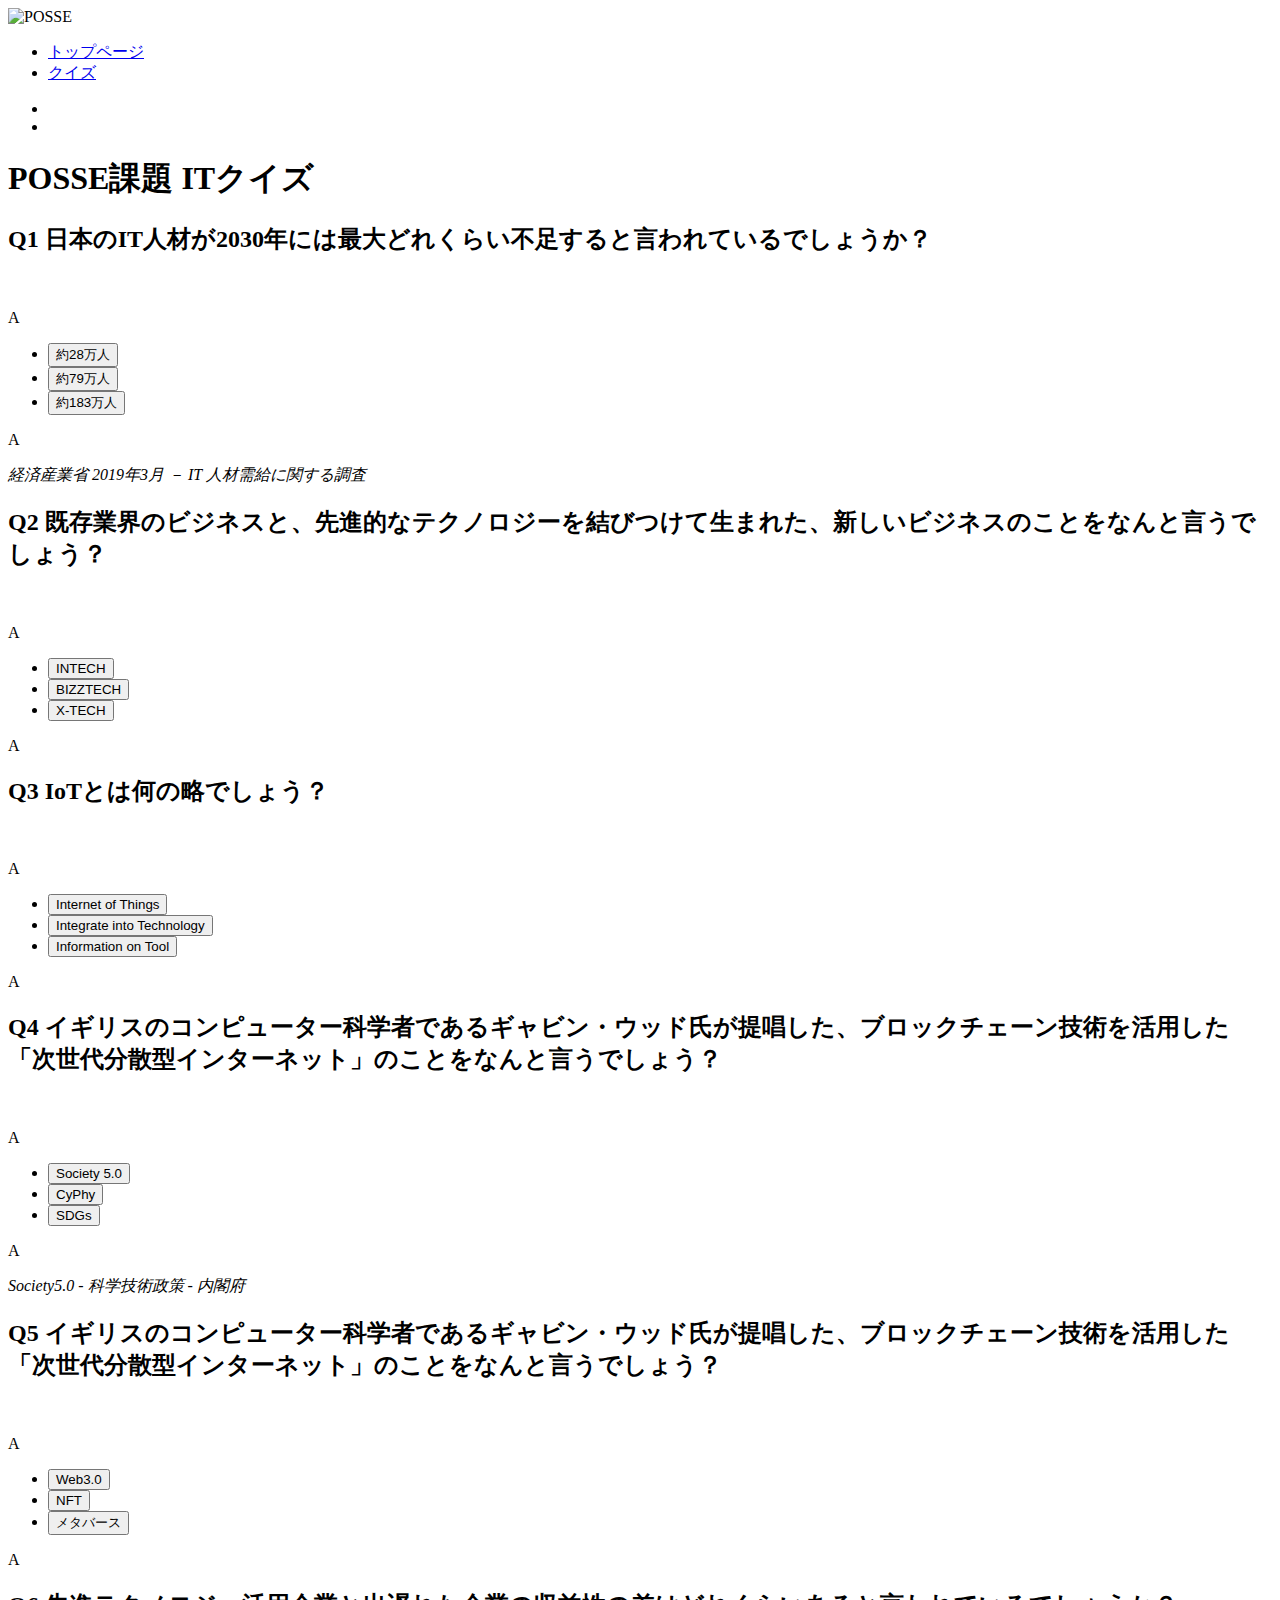
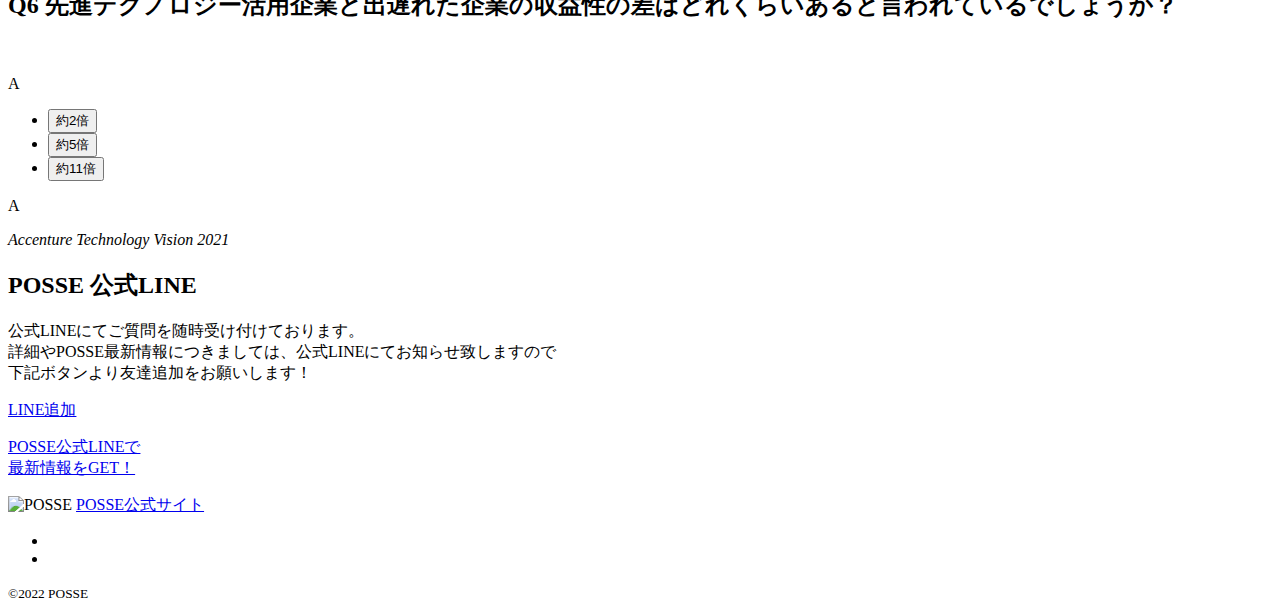
==== index.html @ 59a95216 "first commit" ====
<!DOCTYPE html>
<html lang="ja">

<head>
  <meta charset="UTF-8">
  <meta http-equiv="X-UA-Compatible" content="IE=edge">
  <meta name="viewport" content="width=device-width, initial-scale=1.0">
  <title>ITクイズ | POSSE 初めてのWeb制作</title>
  <!-- スタイルシート読み込み -->
  <link rel="stylesheet" href="../assets/styles/common.css">
  <!-- Google Fonts読み込み -->
  <link rel="preconnect" href="https://fonts.googleapis.com">
  <link rel="preconnect" href="https://fonts.gstatic.com" crossorigin>
  <link
    href="https://fonts.googleapis.com/css2?family=Noto+Sans+JP:wght@400;700&family=Plus+Jakarta+Sans:wght@400;700&display=swap"
    rel="stylesheet">
  <script src="../assets/scripts/quiz.js" defer></script>
</head>

<body>
  <header class="l-header p-header">
    <div class="p-header__logo"><img src="../assets/img/logo.svg" alt="POSSE"></div>
    <nav class="p-header__nav">
      <ul class="p-header__nav__list">
        <li class="p-header__nav__item">
          <a href="../" class="p-header__nav__item__link">トップページ</a>
        </li>
        <li class="p-header__nav__item">
          <a href="./quiz/" class="p-header__nav__item__link">クイズ</a>
        </li>
      </ul>
    </nav>
    <ul class="p-header__sns p-sns">
      <li class="p-sns__item">
        <a href="https://twitter.com/posse_program" target="_blank" rel="noopener noreferrer" class="p-sns__item__link"
          aria-label="Twitter">
          <i class="u-icon__twitter"></i>
        </a>
      </li>
      <li class="p-sns__item">
        <a href="https://www.instagram.com/posse_programming/" target="_blank" rel="noopener noreferrer"
          class="p-sns__item__link" aria-label="instagram">
          <i class="u-icon__instagram"></i>
        </a>
      </li>
    </ul>
  </header>
  <!-- /.l-header .p-header -->

  <main class="l-main">
    <section class="p-hero p-quiz-hero">
      <div class="l-container">
        <h1 class="p-hero__title">
          <span class="p-hero__title__label">POSSE課題</span>
          <span class="p-hero__title__inline">ITクイズ</span>
        </h1>
      </div>
    </section>
    <!-- /.p-hero .p-quiz-hero -->

    <div class="p-quiz-container l-container">
      <section class="p-quiz-box js-quiz" data-quiz="0">
        <div class="p-quiz-box__question">
          <h2 class="p-quiz-box__question__title">
            <span class="p-quiz-box__label">Q1</span>
            <span class="p-quiz-box__question__title__text">日本のIT人材が2030年には最大どれくらい不足すると言われているでしょうか？</span>
          </h2>
          <figure class="p-quiz-box__question__image">
            <img src="../assets/img/quiz/img-quiz01.png" alt="">
          </figure>
        </div>
        <div class="p-quiz-box__answer">
          <span class="p-quiz-box__label p-quiz-box__label--accent">A</span>
          <ul class="p-quiz-box__answer__list">
            <li class="p-quiz-box__answer__item">
              <button class="p-quiz-box__answer__button js-answer" data-answer="0">
                約28万人<i class="u-icon__arrow"></i>
              </button>
            </li>
            <li class="p-quiz-box__answer__item">
              <button class="p-quiz-box__answer__button js-answer" data-answer="1">
                約79万人<i class="u-icon__arrow"></i>
              </button>
            </li>
            <li class="p-quiz-box__answer__item">
              <button class="p-quiz-box__answer__button js-answer" data-answer="2">
                約183万人<i class="u-icon__arrow"></i>
              </button>
            </li>
          </ul>
          <div class="p-quiz-box__answer__correct js-answerBox">
            <p class="p-quiz-box__answer__correct__title js-answerTitle"></p>
            <p class="p-quiz-box__answer__correct__content">
              <span class="p-quiz-box__answer__correct__content__label">A</span>
              <span class="js-answerText"></span>
            </p>
          </div>
        </div>
        <cite class="p-quiz-box__note">
          <i class="u-icon__note"></i>経済産業省 2019年3月 － IT 人材需給に関する調査
        </cite>
      </section>
      <!-- ./p-quiz-box -->

      <section class="p-quiz-box js-quiz" data-quiz="1">
        <div class="p-quiz-box__question">
          <h2 class="p-quiz-box__question__title">
            <span class="p-quiz-box__label">Q2</span>
            <span class="p-quiz-box__question__title__text">既存業界のビジネスと、先進的なテクノロジーを結びつけて生まれた、新しいビジネスのことをなんと言うでしょう？</span>
          </h2>
          <figure class="p-quiz-box__question__image">
            <img src="../assets/img/quiz/img-quiz02.png" alt="">
          </figure>
        </div>
        <div class="p-quiz-box__answer">
          <span class="p-quiz-box__label p-quiz-box__label--accent">A</span>
          <ul class="p-quiz-box__answer__list">
            <li class="p-quiz-box__answer__item">
              <button class="p-quiz-box__answer__button js-answer" data-answer="0">
                INTECH<i class="u-icon__arrow"></i>
              </button>
            </li>
            <li class="p-quiz-box__answer__item">
              <button class="p-quiz-box__answer__button js-answer" data-answer="1">
                BIZZTECH<i class="u-icon__arrow"></i>
              </button>
            </li>
            <li class="p-quiz-box__answer__item">
              <button class="p-quiz-box__answer__button js-answer" data-answer="2">
                X-TECH<i class="u-icon__arrow"></i>
              </button>
            </li>
          </ul>
          <div class="p-quiz-box__answer__correct js-answerBox">
            <p class="p-quiz-box__answer__correct__title js-answerTitle"></p>
            <p class="p-quiz-box__answer__correct__content">
              <span class="p-quiz-box__answer__correct__content__label">A</span>
              <span class="js-answerText"></span>
            </p>
          </div>
        </div>
      </section>
      <!-- ./p-quiz-box -->

      <section class="p-quiz-box js-quiz" data-quiz="2">
        <div class="p-quiz-box__question">
          <h2 class="p-quiz-box__question__title">
            <span class="p-quiz-box__label">Q3</span>
            <span class="p-quiz-box__question__title__text">IoTとは何の略でしょう？</span>
          </h2>
          <figure class="p-quiz-box__question__image">
            <img src="../assets/img/quiz/img-quiz03.png" alt="">
          </figure>
        </div>
        <div class="p-quiz-box__answer">
          <span class="p-quiz-box__label p-quiz-box__label--accent">A</span>
          <ul class="p-quiz-box__answer__list">
            <li class="p-quiz-box__answer__item">
              <button class="p-quiz-box__answer__button js-answer" data-answer="0">
                Internet of Things<i class="u-icon__arrow"></i>
              </button>
            </li>
            <li class="p-quiz-box__answer__item">
              <button class="p-quiz-box__answer__button js-answer" data-answer="1">
                Integrate into Technology<i class="u-icon__arrow"></i>
              </button>
            </li>
            <li class="p-quiz-box__answer__item">
              <button class="p-quiz-box__answer__button js-answer" data-answer="2">
                Information on Tool<i class="u-icon__arrow"></i>
              </button>
            </li>
          </ul>
          <div class="p-quiz-box__answer__correct js-answerBox">
            <p class="p-quiz-box__answer__correct__title js-answerTitle"></p>
            <p class="p-quiz-box__answer__correct__content">
              <span class="p-quiz-box__answer__correct__content__label">A</span>
              <span class="js-answerText"></span>
            </p>
          </div>
        </div>
      </section>
      <!-- ./p-quiz-box -->

      <section class="p-quiz-box js-quiz" data-quiz="3">
        <div class="p-quiz-box__question">
          <h2 class="p-quiz-box__question__title">
            <span class="p-quiz-box__label">Q4</span>
            <span
              class="p-quiz-box__question__title__text">イギリスのコンピューター科学者であるギャビン・ウッド氏が提唱した、ブロックチェーン技術を活用した「次世代分散型インターネット」のことをなんと言うでしょう？</span>
          </h2>
          <figure class="p-quiz-box__question__image">
            <img src="../assets/img/quiz/img-quiz04.png" alt="">
          </figure>
        </div>
        <div class="p-quiz-box__answer">
          <span class="p-quiz-box__label p-quiz-box__label--accent">A</span>
          <ul class="p-quiz-box__answer__list">
            <li class="p-quiz-box__answer__item">
              <button class="p-quiz-box__answer__button js-answer" data-answer="0">
                Society 5.0<i class="u-icon__arrow"></i>
              </button>
            </li>
            <li class="p-quiz-box__answer__item">
              <button class="p-quiz-box__answer__button js-answer" data-answer="1">
                CyPhy<i class="u-icon__arrow"></i>
              </button>
            </li>
            <li class="p-quiz-box__answer__item">
              <button class="p-quiz-box__answer__button js-answer" data-answer="2">
                SDGs<i class="u-icon__arrow"></i>
              </button>
            </li>
          </ul>
          <div class="p-quiz-box__answer__correct js-answerBox">
            <p class="p-quiz-box__answer__correct__title js-answerTitle"></p>
            <p class="p-quiz-box__answer__correct__content">
              <span class="p-quiz-box__answer__correct__content__label">A</span>
              <span class="js-answerText"></span>
            </p>
          </div>
        </div>
        <cite class="p-quiz-box__note">
          <i class="u-icon__note"></i>Society5.0 - 科学技術政策 - 内閣府
        </cite>
      </section>
      <!-- ./p-quiz-box -->

      <section class="p-quiz-box js-quiz" data-quiz="4">
        <div class="p-quiz-box__question">
          <h2 class="p-quiz-box__question__title">
            <span class="p-quiz-box__label">Q5</span>
            <span
              class="p-quiz-box__question__title__text">イギリスのコンピューター科学者であるギャビン・ウッド氏が提唱した、ブロックチェーン技術を活用した「次世代分散型インターネット」のことをなんと言うでしょう？</span>
          </h2>
          <figure class="p-quiz-box__question__image">
            <img src="../assets/img/quiz/img-quiz05.png" alt="">
          </figure>
        </div>
        <div class="p-quiz-box__answer">
          <span class="p-quiz-box__label p-quiz-box__label--accent">A</span>
          <ul class="p-quiz-box__answer__list">
            <li class="p-quiz-box__answer__item">
              <button class="p-quiz-box__answer__button js-answer" data-answer="0">
                Web3.0<i class="u-icon__arrow"></i>
              </button>
            </li>
            <li class="p-quiz-box__answer__item">
              <button class="p-quiz-box__answer__button js-answer" data-answer="1">
                NFT<i class="u-icon__arrow"></i>
              </button>
            </li>
            <li class="p-quiz-box__answer__item">
              <button class="p-quiz-box__answer__button js-answer" data-answer="2">
                メタバース<i class="u-icon__arrow"></i>
              </button>
            </li>
          </ul>
          <div class="p-quiz-box__answer__correct js-answerBox">
            <p class="p-quiz-box__answer__correct__title js-answerTitle"></p>
            <p class="p-quiz-box__answer__correct__content">
              <span class="p-quiz-box__answer__correct__content__label">A</span>
              <span class="js-answerText"></span>
            </p>
          </div>
        </div>
      </section>
      <!-- ./p-quiz-box -->

      <section class="p-quiz-box js-quiz" data-quiz="5">
        <div class="p-quiz-box__question">
          <h2 class="p-quiz-box__question__title">
            <span class="p-quiz-box__label">Q6</span>
            <span class="p-quiz-box__question__title__text">先進テクノロジー活用企業と出遅れた企業の収益性の差はどれくらいあると言われているでしょうか？</span>
          </h2>
          <figure class="p-quiz-box__question__image">
            <img src="../assets/img/quiz/img-quiz06.png" alt="">
          </figure>
        </div>
        <div class="p-quiz-box__answer">
          <span class="p-quiz-box__label p-quiz-box__label--accent">A</span>
          <ul class="p-quiz-box__answer__list">
            <li class="p-quiz-box__answer__item">
              <button class="p-quiz-box__answer__button js-answer" data-answer="0">
                約2倍<i class="u-icon__arrow"></i>
              </button>
            </li>
            <li class="p-quiz-box__answer__item">
              <button class="p-quiz-box__answer__button js-answer" data-answer="1">
                約5倍<i class="u-icon__arrow"></i>
              </button>
            </li>
            <li class="p-quiz-box__answer__item">
              <button class="p-quiz-box__answer__button js-answer" data-answer="2">
                約11倍<i class="u-icon__arrow"></i>
              </button>
            </li>
          </ul>
          <div class="p-quiz-box__answer__correct js-answerBox">
            <p class="p-quiz-box__answer__correct__title js-answerTitle"></p>
            <p class="p-quiz-box__answer__correct__content">
              <span class="p-quiz-box__answer__correct__content__label">A</span>
              <span class="js-answerText"></span>
            </p>
          </div>
        </div>
        <cite class="p-quiz-box__note">
          <i class="u-icon__note"></i>Accenture Technology Vision 2021
        </cite>
      </section>
      <!-- ./p-quiz-box -->
    </div>
    <!-- /.l-container .p-quiz-container -->
  </main>

  <div class="p-line">
    <div class="l-container">
      <div class="p-line__body">
        <div class="p-line__body__inner">
          <h2 class="p-heading -light p-line__title"><i class="u-icon__line"></i>POSSE 公式LINE</h2>
          <div class="p-line__content">
            <p>公式LINEにてご質問を随時受け付けております。<br>詳細やPOSSE最新情報につきましては、公式LINEにてお知らせ致しますので<br>下記ボタンより友達追加をお願いします！</p>
          </div>
          <div class="p-line__footer">
            <a href="https://line.me/R/ti/p/@651htnqp?from=page" target="_blank" rel="noopener noreferrer"
              class="p-line__button">LINE追加<i class="u-icon__link"></i></a>
          </div>
        </div>
      </div>
    </div>
  </div>
  <!-- /.p-line -->

  <footer class="l-footer p-footer">
    <div class="p-fixedLine">
      <a href="https://line.me/R/ti/p/@651htnqp?from=page" target="_blank" rel="noopener noreferrer"
        class="p-fixedLine__link">
        <i class="u-icon__line"></i>
        <p class="p-fixedLine__link__text">POSSE公式LINEで<br>最新情報をGET！</p>
        <i class="u-icon__link"></i>
      </a>
    </div>
    <div class="l-footer__inner">
      <div class="p-footer__siteinfo">
        <span class="p-footer__logo">
          <img src="../assets/img/logo.svg" alt="POSSE">
        </span>
        <a href="https://posse-ap.com/" target="_blank" rel="noopener noreferrer"
          class="p-footer__siteinfo__link">POSSE公式サイト</a>
      </div>
      <div class="p-footer__sns">
        <ul class="p-sns__list p-footer__sns__list">
          <li class="p-sns__item">
            <a href="https://twitter.com/posse_program" target="_blank" rel="noopener noreferrer"
              class="p-sns__item__link" aria-label="Twitter">
              <i class="u-icon__twitter"></i>
            </a>
          </li>
          <li class="p-sns__item">
            <a href="https://www.instagram.com/posse_programming/" target="_blank" rel="noopener noreferrer"
              class="p-sns__item__link" aria-label="instagram">
              <i class="u-icon__instagram"></i>
            </a>
          </li>
        </ul>
      </div>
    </div>
    <div class="p-footer__copyright">
      <small lang="en">©︎2022 POSSE</small>
    </div>
  </footer>
  <!-- /.l-footer .p-footer -->

</body>

</html>
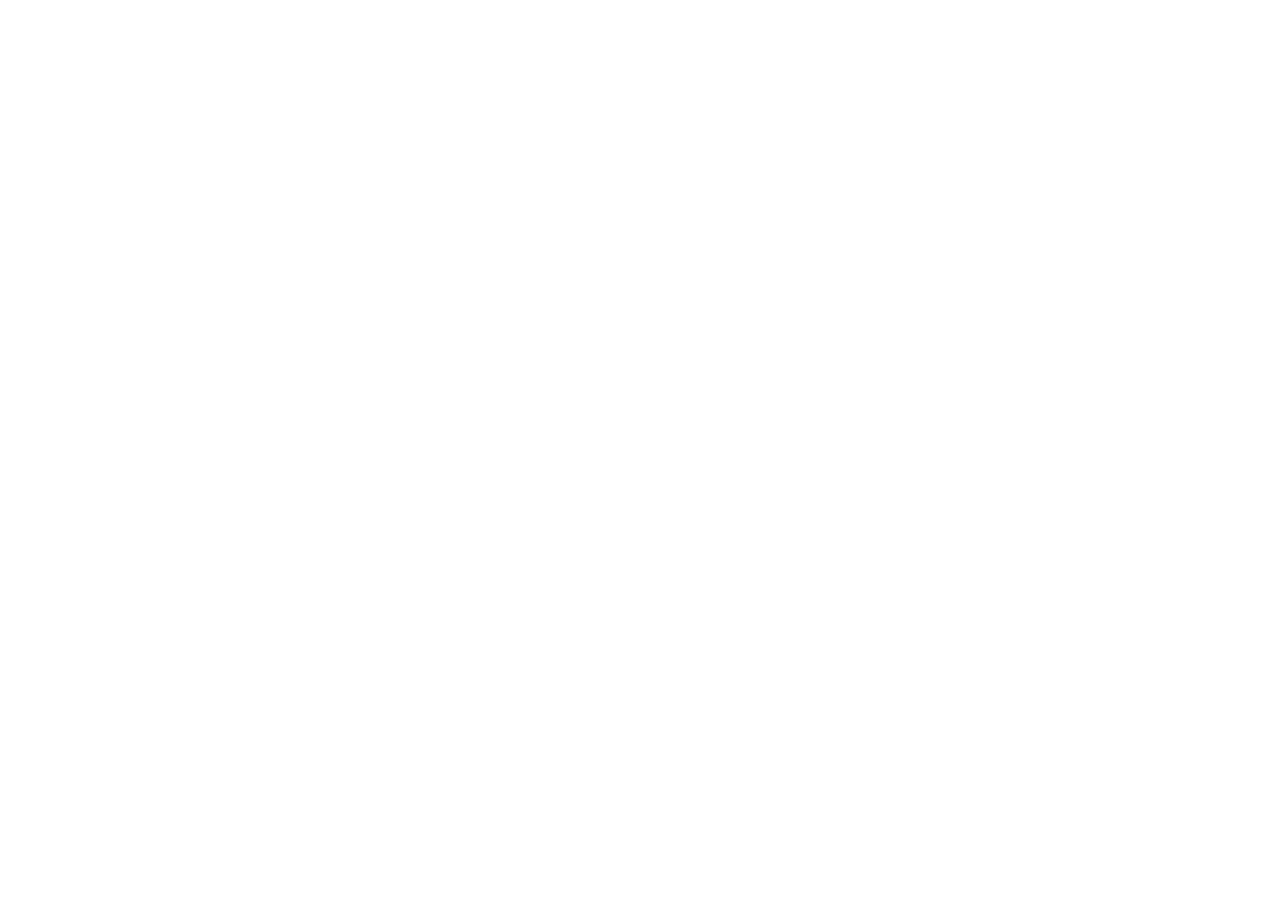
==== commit 10dfc96a: "作成" ====
--- a/index.html
+++ b/index.html
@@ -1,376 +1,12 @@
 <!DOCTYPE html>
 <html lang="ja">
-
 <head>
   <meta charset="UTF-8">
   <meta http-equiv="X-UA-Compatible" content="IE=edge">
   <meta name="viewport" content="width=device-width, initial-scale=1.0">
-  <title>ITクイズ | POSSE 初めてのWeb制作</title>
-  <!-- スタイルシート読み込み -->
-  <link rel="stylesheet" href="../assets/styles/common.css">
-  <!-- Google Fonts読み込み -->
-  <link rel="preconnect" href="https://fonts.googleapis.com">
-  <link rel="preconnect" href="https://fonts.gstatic.com" crossorigin>
-  <link
-    href="https://fonts.googleapis.com/css2?family=Noto+Sans+JP:wght@400;700&family=Plus+Jakarta+Sans:wght@400;700&display=swap"
-    rel="stylesheet">
-  <script src="../assets/scripts/quiz.js" defer></script>
+  <title>クイズ</title>
 </head>
-
 <body>
-  <header class="l-header p-header">
-    <div class="p-header__logo"><img src="../assets/img/logo.svg" alt="POSSE"></div>
-    <nav class="p-header__nav">
-      <ul class="p-header__nav__list">
-        <li class="p-header__nav__item">
-          <a href="../" class="p-header__nav__item__link">トップページ</a>
-        </li>
-        <li class="p-header__nav__item">
-          <a href="./quiz/" class="p-header__nav__item__link">クイズ</a>
-        </li>
-      </ul>
-    </nav>
-    <ul class="p-header__sns p-sns">
-      <li class="p-sns__item">
-        <a href="https://twitter.com/posse_program" target="_blank" rel="noopener noreferrer" class="p-sns__item__link"
-          aria-label="Twitter">
-          <i class="u-icon__twitter"></i>
-        </a>
-      </li>
-      <li class="p-sns__item">
-        <a href="https://www.instagram.com/posse_programming/" target="_blank" rel="noopener noreferrer"
-          class="p-sns__item__link" aria-label="instagram">
-          <i class="u-icon__instagram"></i>
-        </a>
-      </li>
-    </ul>
-  </header>
-  <!-- /.l-header .p-header -->
-
-  <main class="l-main">
-    <section class="p-hero p-quiz-hero">
-      <div class="l-container">
-        <h1 class="p-hero__title">
-          <span class="p-hero__title__label">POSSE課題</span>
-          <span class="p-hero__title__inline">ITクイズ</span>
-        </h1>
-      </div>
-    </section>
-    <!-- /.p-hero .p-quiz-hero -->
-
-    <div class="p-quiz-container l-container">
-      <section class="p-quiz-box js-quiz" data-quiz="0">
-        <div class="p-quiz-box__question">
-          <h2 class="p-quiz-box__question__title">
-            <span class="p-quiz-box__label">Q1</span>
-            <span class="p-quiz-box__question__title__text">日本のIT人材が2030年には最大どれくらい不足すると言われているでしょうか？</span>
-          </h2>
-          <figure class="p-quiz-box__question__image">
-            <img src="../assets/img/quiz/img-quiz01.png" alt="">
-          </figure>
-        </div>
-        <div class="p-quiz-box__answer">
-          <span class="p-quiz-box__label p-quiz-box__label--accent">A</span>
-          <ul class="p-quiz-box__answer__list">
-            <li class="p-quiz-box__answer__item">
-              <button class="p-quiz-box__answer__button js-answer" data-answer="0">
-                約28万人<i class="u-icon__arrow"></i>
-              </button>
-            </li>
-            <li class="p-quiz-box__answer__item">
-              <button class="p-quiz-box__answer__button js-answer" data-answer="1">
-                約79万人<i class="u-icon__arrow"></i>
-              </button>
-            </li>
-            <li class="p-quiz-box__answer__item">
-              <button class="p-quiz-box__answer__button js-answer" data-answer="2">
-                約183万人<i class="u-icon__arrow"></i>
-              </button>
-            </li>
-          </ul>
-          <div class="p-quiz-box__answer__correct js-answerBox">
-            <p class="p-quiz-box__answer__correct__title js-answerTitle"></p>
-            <p class="p-quiz-box__answer__correct__content">
-              <span class="p-quiz-box__answer__correct__content__label">A</span>
-              <span class="js-answerText"></span>
-            </p>
-          </div>
-        </div>
-        <cite class="p-quiz-box__note">
-          <i class="u-icon__note"></i>経済産業省 2019年3月 － IT 人材需給に関する調査
-        </cite>
-      </section>
-      <!-- ./p-quiz-box -->
-
-      <section class="p-quiz-box js-quiz" data-quiz="1">
-        <div class="p-quiz-box__question">
-          <h2 class="p-quiz-box__question__title">
-            <span class="p-quiz-box__label">Q2</span>
-            <span class="p-quiz-box__question__title__text">既存業界のビジネスと、先進的なテクノロジーを結びつけて生まれた、新しいビジネスのことをなんと言うでしょう？</span>
-          </h2>
-          <figure class="p-quiz-box__question__image">
-            <img src="../assets/img/quiz/img-quiz02.png" alt="">
-          </figure>
-        </div>
-        <div class="p-quiz-box__answer">
-          <span class="p-quiz-box__label p-quiz-box__label--accent">A</span>
-          <ul class="p-quiz-box__answer__list">
-            <li class="p-quiz-box__answer__item">
-              <button class="p-quiz-box__answer__button js-answer" data-answer="0">
-                INTECH<i class="u-icon__arrow"></i>
-              </button>
-            </li>
-            <li class="p-quiz-box__answer__item">
-              <button class="p-quiz-box__answer__button js-answer" data-answer="1">
-                BIZZTECH<i class="u-icon__arrow"></i>
-              </button>
-            </li>
-            <li class="p-quiz-box__answer__item">
-              <button class="p-quiz-box__answer__button js-answer" data-answer="2">
-                X-TECH<i class="u-icon__arrow"></i>
-              </button>
-            </li>
-          </ul>
-          <div class="p-quiz-box__answer__correct js-answerBox">
-            <p class="p-quiz-box__answer__correct__title js-answerTitle"></p>
-            <p class="p-quiz-box__answer__correct__content">
-              <span class="p-quiz-box__answer__correct__content__label">A</span>
-              <span class="js-answerText"></span>
-            </p>
-          </div>
-        </div>
-      </section>
-      <!-- ./p-quiz-box -->
-
-      <section class="p-quiz-box js-quiz" data-quiz="2">
-        <div class="p-quiz-box__question">
-          <h2 class="p-quiz-box__question__title">
-            <span class="p-quiz-box__label">Q3</span>
-            <span class="p-quiz-box__question__title__text">IoTとは何の略でしょう？</span>
-          </h2>
-          <figure class="p-quiz-box__question__image">
-            <img src="../assets/img/quiz/img-quiz03.png" alt="">
-          </figure>
-        </div>
-        <div class="p-quiz-box__answer">
-          <span class="p-quiz-box__label p-quiz-box__label--accent">A</span>
-          <ul class="p-quiz-box__answer__list">
-            <li class="p-quiz-box__answer__item">
-              <button class="p-quiz-box__answer__button js-answer" data-answer="0">
-                Internet of Things<i class="u-icon__arrow"></i>
-              </button>
-            </li>
-            <li class="p-quiz-box__answer__item">
-              <button class="p-quiz-box__answer__button js-answer" data-answer="1">
-                Integrate into Technology<i class="u-icon__arrow"></i>
-              </button>
-            </li>
-            <li class="p-quiz-box__answer__item">
-              <button class="p-quiz-box__answer__button js-answer" data-answer="2">
-                Information on Tool<i class="u-icon__arrow"></i>
-              </button>
-            </li>
-          </ul>
-          <div class="p-quiz-box__answer__correct js-answerBox">
-            <p class="p-quiz-box__answer__correct__title js-answerTitle"></p>
-            <p class="p-quiz-box__answer__correct__content">
-              <span class="p-quiz-box__answer__correct__content__label">A</span>
-              <span class="js-answerText"></span>
-            </p>
-          </div>
-        </div>
-      </section>
-      <!-- ./p-quiz-box -->
-
-      <section class="p-quiz-box js-quiz" data-quiz="3">
-        <div class="p-quiz-box__question">
-          <h2 class="p-quiz-box__question__title">
-            <span class="p-quiz-box__label">Q4</span>
-            <span
-              class="p-quiz-box__question__title__text">イギリスのコンピューター科学者であるギャビン・ウッド氏が提唱した、ブロックチェーン技術を活用した「次世代分散型インターネット」のことをなんと言うでしょう？</span>
-          </h2>
-          <figure class="p-quiz-box__question__image">
-            <img src="../assets/img/quiz/img-quiz04.png" alt="">
-          </figure>
-        </div>
-        <div class="p-quiz-box__answer">
-          <span class="p-quiz-box__label p-quiz-box__label--accent">A</span>
-          <ul class="p-quiz-box__answer__list">
-            <li class="p-quiz-box__answer__item">
-              <button class="p-quiz-box__answer__button js-answer" data-answer="0">
-                Society 5.0<i class="u-icon__arrow"></i>
-              </button>
-            </li>
-            <li class="p-quiz-box__answer__item">
-              <button class="p-quiz-box__answer__button js-answer" data-answer="1">
-                CyPhy<i class="u-icon__arrow"></i>
-              </button>
-            </li>
-            <li class="p-quiz-box__answer__item">
-              <button class="p-quiz-box__answer__button js-answer" data-answer="2">
-                SDGs<i class="u-icon__arrow"></i>
-              </button>
-            </li>
-          </ul>
-          <div class="p-quiz-box__answer__correct js-answerBox">
-            <p class="p-quiz-box__answer__correct__title js-answerTitle"></p>
-            <p class="p-quiz-box__answer__correct__content">
-              <span class="p-quiz-box__answer__correct__content__label">A</span>
-              <span class="js-answerText"></span>
-            </p>
-          </div>
-        </div>
-        <cite class="p-quiz-box__note">
-          <i class="u-icon__note"></i>Society5.0 - 科学技術政策 - 内閣府
-        </cite>
-      </section>
-      <!-- ./p-quiz-box -->
-
-      <section class="p-quiz-box js-quiz" data-quiz="4">
-        <div class="p-quiz-box__question">
-          <h2 class="p-quiz-box__question__title">
-            <span class="p-quiz-box__label">Q5</span>
-            <span
-              class="p-quiz-box__question__title__text">イギリスのコンピューター科学者であるギャビン・ウッド氏が提唱した、ブロックチェーン技術を活用した「次世代分散型インターネット」のことをなんと言うでしょう？</span>
-          </h2>
-          <figure class="p-quiz-box__question__image">
-            <img src="../assets/img/quiz/img-quiz05.png" alt="">
-          </figure>
-        </div>
-        <div class="p-quiz-box__answer">
-          <span class="p-quiz-box__label p-quiz-box__label--accent">A</span>
-          <ul class="p-quiz-box__answer__list">
-            <li class="p-quiz-box__answer__item">
-              <button class="p-quiz-box__answer__button js-answer" data-answer="0">
-                Web3.0<i class="u-icon__arrow"></i>
-              </button>
-            </li>
-            <li class="p-quiz-box__answer__item">
-              <button class="p-quiz-box__answer__button js-answer" data-answer="1">
-                NFT<i class="u-icon__arrow"></i>
-              </button>
-            </li>
-            <li class="p-quiz-box__answer__item">
-              <button class="p-quiz-box__answer__button js-answer" data-answer="2">
-                メタバース<i class="u-icon__arrow"></i>
-              </button>
-            </li>
-          </ul>
-          <div class="p-quiz-box__answer__correct js-answerBox">
-            <p class="p-quiz-box__answer__correct__title js-answerTitle"></p>
-            <p class="p-quiz-box__answer__correct__content">
-              <span class="p-quiz-box__answer__correct__content__label">A</span>
-              <span class="js-answerText"></span>
-            </p>
-          </div>
-        </div>
-      </section>
-      <!-- ./p-quiz-box -->
-
-      <section class="p-quiz-box js-quiz" data-quiz="5">
-        <div class="p-quiz-box__question">
-          <h2 class="p-quiz-box__question__title">
-            <span class="p-quiz-box__label">Q6</span>
-            <span class="p-quiz-box__question__title__text">先進テクノロジー活用企業と出遅れた企業の収益性の差はどれくらいあると言われているでしょうか？</span>
-          </h2>
-          <figure class="p-quiz-box__question__image">
-            <img src="../assets/img/quiz/img-quiz06.png" alt="">
-          </figure>
-        </div>
-        <div class="p-quiz-box__answer">
-          <span class="p-quiz-box__label p-quiz-box__label--accent">A</span>
-          <ul class="p-quiz-box__answer__list">
-            <li class="p-quiz-box__answer__item">
-              <button class="p-quiz-box__answer__button js-answer" data-answer="0">
-                約2倍<i class="u-icon__arrow"></i>
-              </button>
-            </li>
-            <li class="p-quiz-box__answer__item">
-              <button class="p-quiz-box__answer__button js-answer" data-answer="1">
-                約5倍<i class="u-icon__arrow"></i>
-              </button>
-            </li>
-            <li class="p-quiz-box__answer__item">
-              <button class="p-quiz-box__answer__button js-answer" data-answer="2">
-                約11倍<i class="u-icon__arrow"></i>
-              </button>
-            </li>
-          </ul>
-          <div class="p-quiz-box__answer__correct js-answerBox">
-            <p class="p-quiz-box__answer__correct__title js-answerTitle"></p>
-            <p class="p-quiz-box__answer__correct__content">
-              <span class="p-quiz-box__answer__correct__content__label">A</span>
-              <span class="js-answerText"></span>
-            </p>
-          </div>
-        </div>
-        <cite class="p-quiz-box__note">
-          <i class="u-icon__note"></i>Accenture Technology Vision 2021
-        </cite>
-      </section>
-      <!-- ./p-quiz-box -->
-    </div>
-    <!-- /.l-container .p-quiz-container -->
-  </main>
-
-  <div class="p-line">
-    <div class="l-container">
-      <div class="p-line__body">
-        <div class="p-line__body__inner">
-          <h2 class="p-heading -light p-line__title"><i class="u-icon__line"></i>POSSE 公式LINE</h2>
-          <div class="p-line__content">
-            <p>公式LINEにてご質問を随時受け付けております。<br>詳細やPOSSE最新情報につきましては、公式LINEにてお知らせ致しますので<br>下記ボタンより友達追加をお願いします！</p>
-          </div>
-          <div class="p-line__footer">
-            <a href="https://line.me/R/ti/p/@651htnqp?from=page" target="_blank" rel="noopener noreferrer"
-              class="p-line__button">LINE追加<i class="u-icon__link"></i></a>
-          </div>
-        </div>
-      </div>
-    </div>
-  </div>
-  <!-- /.p-line -->
-
-  <footer class="l-footer p-footer">
-    <div class="p-fixedLine">
-      <a href="https://line.me/R/ti/p/@651htnqp?from=page" target="_blank" rel="noopener noreferrer"
-        class="p-fixedLine__link">
-        <i class="u-icon__line"></i>
-        <p class="p-fixedLine__link__text">POSSE公式LINEで<br>最新情報をGET！</p>
-        <i class="u-icon__link"></i>
-      </a>
-    </div>
-    <div class="l-footer__inner">
-      <div class="p-footer__siteinfo">
-        <span class="p-footer__logo">
-          <img src="../assets/img/logo.svg" alt="POSSE">
-        </span>
-        <a href="https://posse-ap.com/" target="_blank" rel="noopener noreferrer"
-          class="p-footer__siteinfo__link">POSSE公式サイト</a>
-      </div>
-      <div class="p-footer__sns">
-        <ul class="p-sns__list p-footer__sns__list">
-          <li class="p-sns__item">
-            <a href="https://twitter.com/posse_program" target="_blank" rel="noopener noreferrer"
-              class="p-sns__item__link" aria-label="Twitter">
-              <i class="u-icon__twitter"></i>
-            </a>
-          </li>
-          <li class="p-sns__item">
-            <a href="https://www.instagram.com/posse_programming/" target="_blank" rel="noopener noreferrer"
-              class="p-sns__item__link" aria-label="instagram">
-              <i class="u-icon__instagram"></i>
-            </a>
-          </li>
-        </ul>
-      </div>
-    </div>
-    <div class="p-footer__copyright">
-      <small lang="en">©︎2022 POSSE</small>
-    </div>
-  </footer>
-  <!-- /.l-footer .p-footer -->
-
+  
 </body>
-
 </html>